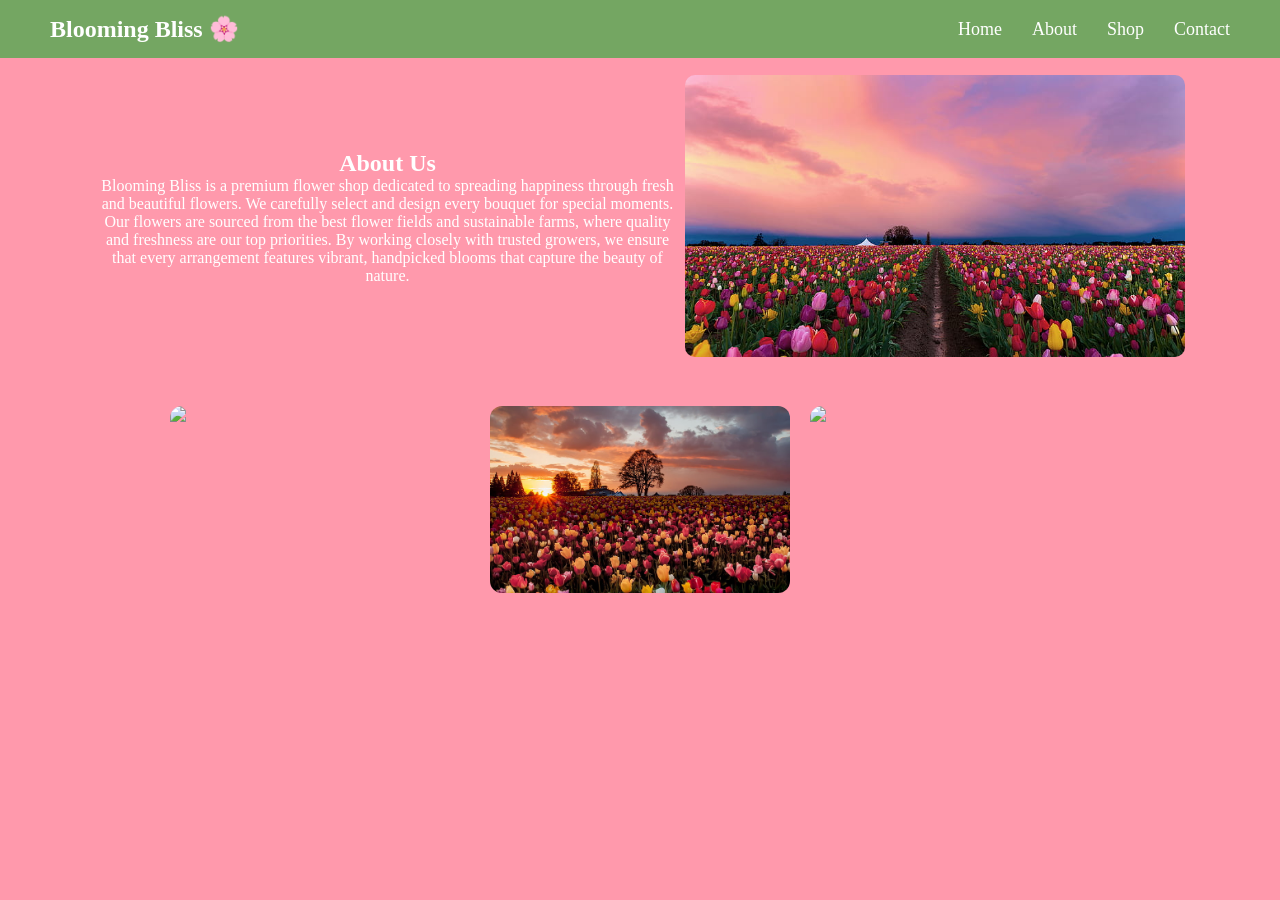
==== about.html @ db7b975b "Added interactive navigation menu project" ====
<!DOCTYPE html>
<html lang="en">
<head>
    <meta charset="UTF-8">
    <title>About - Blooming Bliss</title>
    <link rel="stylesheet" href="style.css">
</head>
<body class="about-page">

<nav id="navbar">
    <div class="logo">Blooming Bliss 🌸</div>
    <ul class="nav-links">
        <li><a href="index.html">Home</a></li>
        <li><a href="about.html">About</a></li>
        <li><a href="shop.html">Shop</a></li>
        <li><a href="contact.html">Contact</a></li>
    </ul>
</nav>

<section class="page-content about-section">
      <div class="about-container">

        <div class="about-text">
            <h1>About Us</h1>
            <p>
                Blooming Bliss is a premium flower shop dedicated to spreading happiness
                through fresh and beautiful flowers. We carefully select and design
                every bouquet for special moments.
                Our flowers are sourced from the best flower fields and sustainable farms, 
                where quality and freshness are our top priorities. By working closely 
                with trusted growers, we ensure that every arrangement features vibrant, 
                handpicked blooms that capture the beauty of nature.
            </p>
        </div>

        <div class="about-image">
            <img src="images/flower10.png">
        </div>
      </div>

        <div class="about-gallery">
          <img src="images/flower8.png">
          <img src="images/flower11.png">
          <img src="images/flower6.png">
        </div>
    
</section>

<script src="script.js"></script>
</body>
</html>
---- style.css ----
/* RESET */
* {
    margin: 0;
    padding: 0;
    box-sizing: border-box;
}

/* NAVIGATION BAR */
#navbar {
    position: fixed;
    top: 0;
    width: 100%;
    background:#74A662;
    padding: 15px 50px;
    display: flex;
    justify-content: space-between;
    align-items: center;
    z-index: 1000;
}

/* LOGO */
.logo {
    font-size: 24px;
    font-weight: bold;
    color: white;
}

/* NAV LINKS */
.nav-links {
    list-style: none;   /* removes bullets */
    display: flex;      /* makes horizontal */
    gap: 30px;
}

/* LINKS */
.nav-links a {
    text-decoration: none;  /* removes underline */
    color: white;
    font-size: 18px;
    font-weight: 500;
    transition: 0.3s ease;
}

/* HOVER EFFECT */
.nav-links a:hover {
    color: #582F0E;
}
/* Hero Section */
.hero {
    height: 100vh;
    background: linear-gradient(to right, #ff9a9e, #fad0c4);
    display: flex;
    flex-direction: column;
    justify-content: center;
    align-items: center;
    color: white;
    text-align: center;
    padding-top: 80px;
}

.btn {
    margin-top: 20px;
    padding: 10px 20px;
    background: white;
    color: #ff4d6d;
    text-decoration: none;
    border-radius: 5px;
    font-weight: bold;
}

/* HERO TEXT POSITION */
.hero h1 {
    margin-top: -20px;
}

.hero p {
    margin: 10px 0;
}

/* SLIDER */
.slider {
    width: 80%;
    max-width: 600px;
    margin: 30px auto;
    position: relative;
}

.slides {
    position: relative;
}

.slide {
    width: 100%;
    display: none;
    border-radius: 10px;
}

.slide.active {
    display: block;
}

/* DOTS */
.dots {
    text-align: center;
    margin-top: 10px;
}

.dot {
    height: 12px;
    width: 12px;
    margin: 0 5px;
    background-color: white;
    border-radius: 50%;
    display: inline-block;
    cursor: pointer;
    opacity: 0.5;
}

.dot.active {
    opacity: 1;
    background-color: #ff4d6d;
}
/* Features */
.features {
    background-color: #ff4d6d;
    padding: 50px;
    text-align: center;
}

.feature-container {
    display: flex;
    justify-content: center;
    gap: 30px;
}

.feature-box {
    background: #efc0ce;
    padding: 20px;
    border-radius: 10px;
    width: 250px;
}

/* About Page Background */
.about-page {
    background-color: #FF99AC;
    color: white;
}


/* ABOUT SECTION LAYOUT */
.about-container {
    display: flex;
    align-items: center;
    justify-content: center;
    gap: 5px;
    margin-top: 0px;
    padding: 5px;
}

.about-text {
    width: 50%;
    color: white;
}

.about-image img {
    width: 500px;
    border-radius: 10px;
}

.about-gallery {
    margin-top: 40px;
    display: flex;
    justify-content: center;
    gap: 20px;
}

.about-gallery img {
    width: 300px;
    border-radius: 12px;
    transition: transform 0.3s ease;
}

.about-gallery img:hover {
    transform: scale(1.05);
}

/* Shop Page Background */
.shop-page {
    background-color: #FFC1CC;
    color: white;
}

/* SHOP SECTION */
.shop-section {
    margin-top: 10px;
    padding: 40px;
    text-align: center;
}

.shop-title {
    font-size: 40px;
    margin-bottom: 20px;
    margin-top: 5px;
    padding-top: 2px;
    color: white;
}

/* CARD CONTAINER */
.shop-container {
    display: flex;
    justify-content: center;
    gap: 30px;
    flex-wrap: wrap;
}

/* CARD */
.shop-card {
    background: #ff9cae;
    width: 250px;
    padding: 20px;
    border-radius: 12px;
    text-align: center;
    transition: transform 0.3s ease, box-shadow 0.3s ease;
}

.shop-card img {
    width: 100%;
    height: 200px;
    object-fit: cover;
    border-radius: 10px;
}

.shop-card h3 {
    margin: 15px 0 5px;
}

.shop-card p {
    font-weight: bold;
    margin-bottom: 10px;
}

.shop-card button {
    padding: 8px 15px;
    border: none;
    background: #606C38;
    color: white;
    border-radius: 6px;
    cursor: pointer;
}

.shop-card button:hover {
    background: #7F4F24;
}

/* HOVER EFFECT */
.shop-card:hover {
    transform: translateY(-10px);
    box-shadow: 0 10px 25px rgba(0,0,0,0.2);
}

/* Page Content */
.page-content {
    margin-top: 20px;
    padding: 50px;
    text-align: center;
}

/* Shop */
.shop-container {
    display: flex;
    justify-content: center;
    gap: 30px;
}

.flower-card {
    background: #f192b1;
    padding: 20px;
    border-radius: 10px;
    width: 200px;
}

/* Contact Form */
.contact-section {
    display: flex;
    justify-content: center;
    align-items: center;
    padding: 120px 20px 80px;
    background-color: #e76f8a;
    min-height: 100vh; 
}

.contact-card {
    background: #ffc0cb;
    padding: 40px;
    border-radius: 20px;
    width: 100%;
    max-width: 500px;
    box-shadow: 0 10px 30px rgba(0, 0, 0, 0.1);
}

.contact-card h2 {
    text-align: center;
    margin-bottom: 10px;
    color: #333;
}

.contact-card p {
    text-align: center;
    margin-bottom: 30px;
    color: #555;
}

.input-group {
    margin-bottom: 20px;
}

.input-group input,
.input-group textarea {
    width: 100%;
    padding: 12px 15px;
    border-radius: 10px;
    border: none;
    outline: none;
    font-size: 14px;
    background-color: #fff;
    transition: 0.3s;
}

.input-group input:focus,
.input-group textarea:focus {
    box-shadow: 0 0 8px rgba(255, 105, 180, 0.5);
}

.contact-card button {
    width: 100%;
    padding: 12px;
    border-radius: 10px;
    border: none;
    background: #ff4d6d;
    color: white;
    font-size: 16px;
    font-weight: bold;
    cursor: pointer;
    transition: 0.3s ease;
}

.contact-card button:hover {
    background: #e6005c;
    transform: translateY(-2px);
}
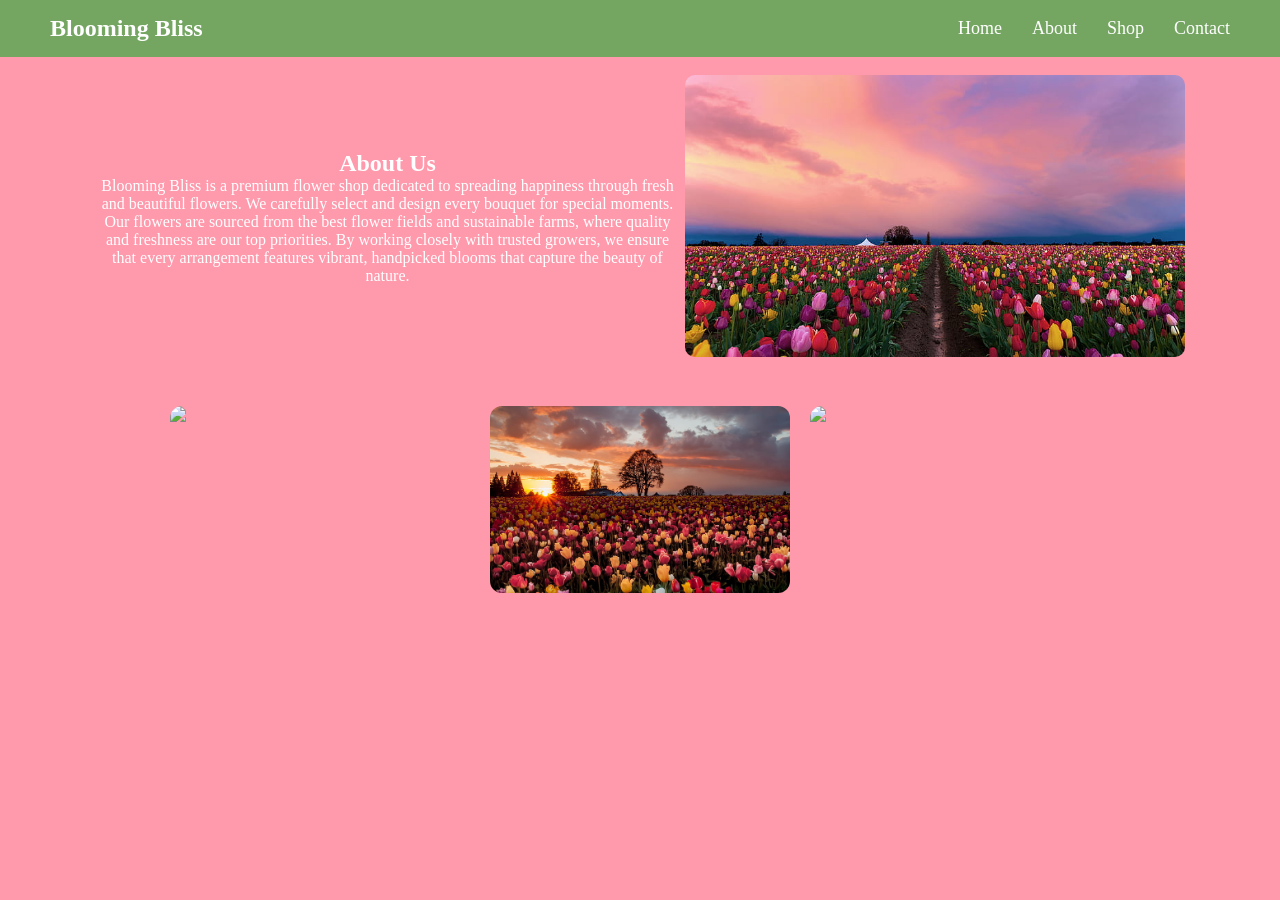
==== commit 7f386469: "Updated code" ====
--- a/about.html
+++ b/about.html
@@ -8,7 +8,7 @@
 <body class="about-page">
 
 <nav id="navbar">
-    <div class="logo">Blooming Bliss 🌸</div>
+    <div class="logo">Blooming Bliss</div>
     <ul class="nav-links">
         <li><a href="index.html">Home</a></li>
         <li><a href="about.html">About</a></li>
